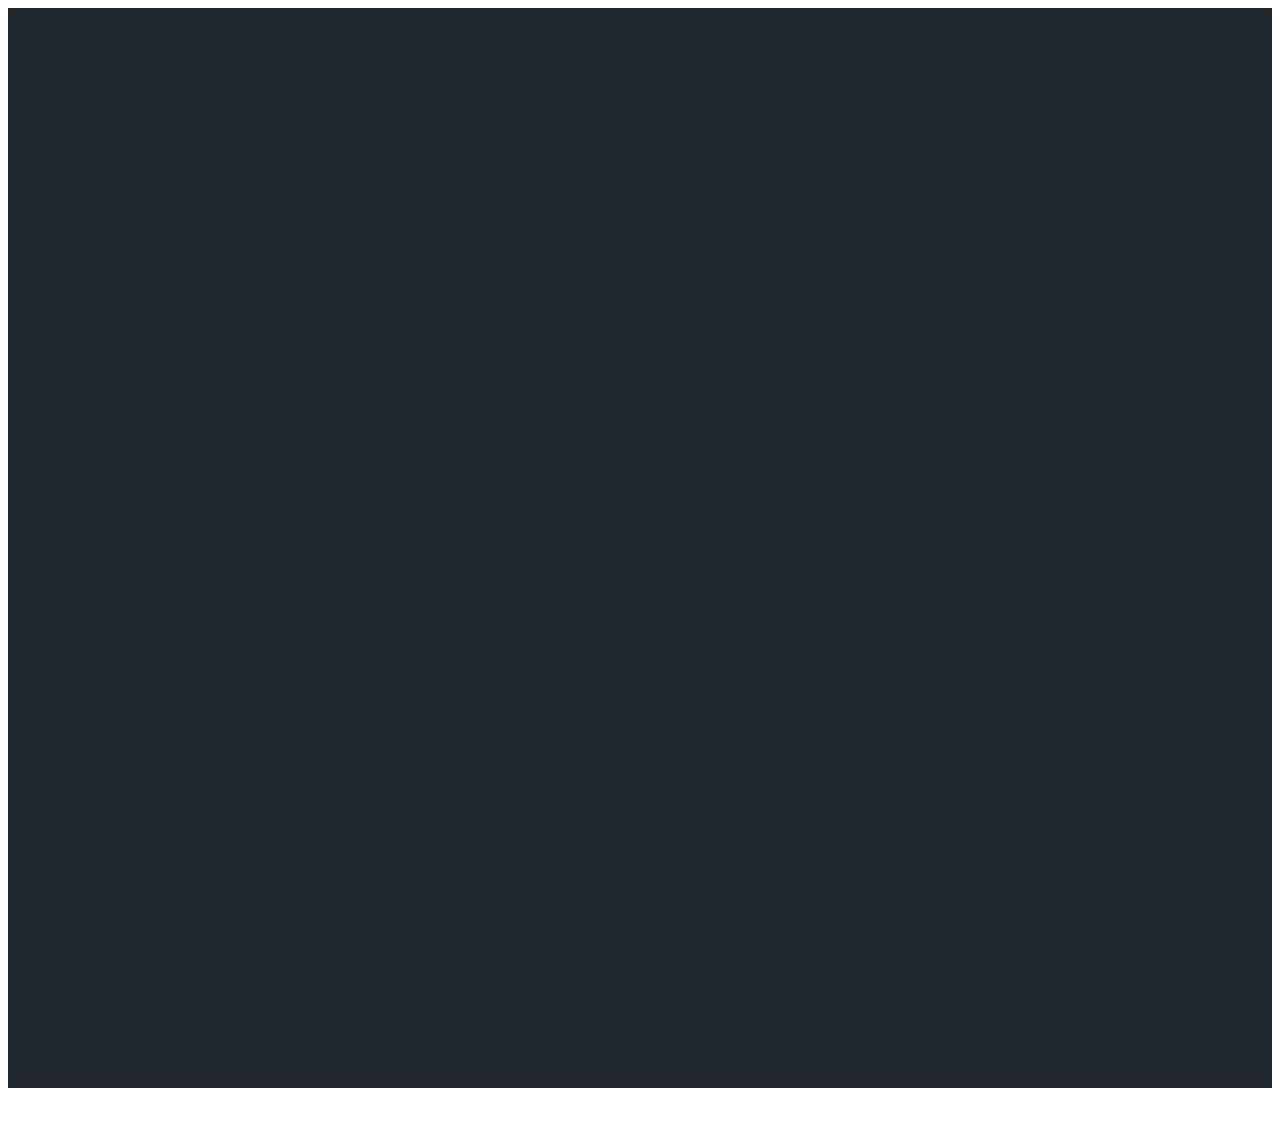
==== index.html @ f66562d5 "Initial dashboard code" ====
<!DOCTYPE html><html><head></head><body><div class="v5_1267"><div class="v5_1268"><div class="v5_1269"><div class="name"></div><div class="name"></div><div class="name"></div></div><div class="v5_1273"><div class="name"></div><div class="name"></div><div class="name"></div><div class="name"></div><div class="name"></div></div><div class="v5_1279"><div class="name"></div><div class="name"></div></div></div><div class="name"></div></div></body></html> <br/><br/> <style>* {
  box-sizing: border-box;
}
body {
  font-size: 14px;
}
.v5_1267 {
  width: 100%;
  height: 1080px;
  background: rgba(30,37,43,1);
  opacity: 1;
  position: relative;
  top: 0px;
  left: 0px;
  overflow: hidden;
}
.v5_1268 {
  width: 100%;
  height: 950px;
  background: url("../images/v5_1268.png");
  background-repeat: no-repeat;
  background-position: center center;
  background-size: cover;
  margin: 20px;
  opacity: 1;
  position: absolute;
  top: 100px;
  left: 40px;
  overflow: hidden;
}
.v5_1269 {
  width: 210px;
  height: 842px;
  background: url("../images/v5_1269.png");
  background-repeat: no-repeat;
  background-position: center center;
  background-size: cover;
  margin: 20px;
  opacity: 1;
  position: relative;
  top: 0px;
  left: 0px;
  overflow: hidden;
}
.name {
  color: #fff;
}
.name {
  color: #fff;
}
.name {
  color: #fff;
}
.v5_1273 {
  width: 785px;
  height: 950px;
  background: url("../images/v5_1273.png");
  background-repeat: no-repeat;
  background-position: center center;
  background-size: cover;
  margin: 20px;
  opacity: 1;
  position: absolute;
  top: 0px;
  left: 230px;
  overflow: hidden;
}
.name {
  color: #fff;
}
.name {
  color: #fff;
}
.name {
  color: #fff;
}
.name {
  color: #fff;
}
.name {
  color: #fff;
}
.v5_1279 {
  width: 325px;
  height: 880px;
  background: url("../images/v5_1279.png");
  background-repeat: no-repeat;
  background-position: center center;
  background-size: cover;
  margin: 20px;
  opacity: 1;
  position: absolute;
  top: 0px;
  left: 119px;
  overflow: hidden;
}
.name {
  color: #fff;
}
.name {
  color: #fff;
}
.name {
  color: #fff;
}
</style>
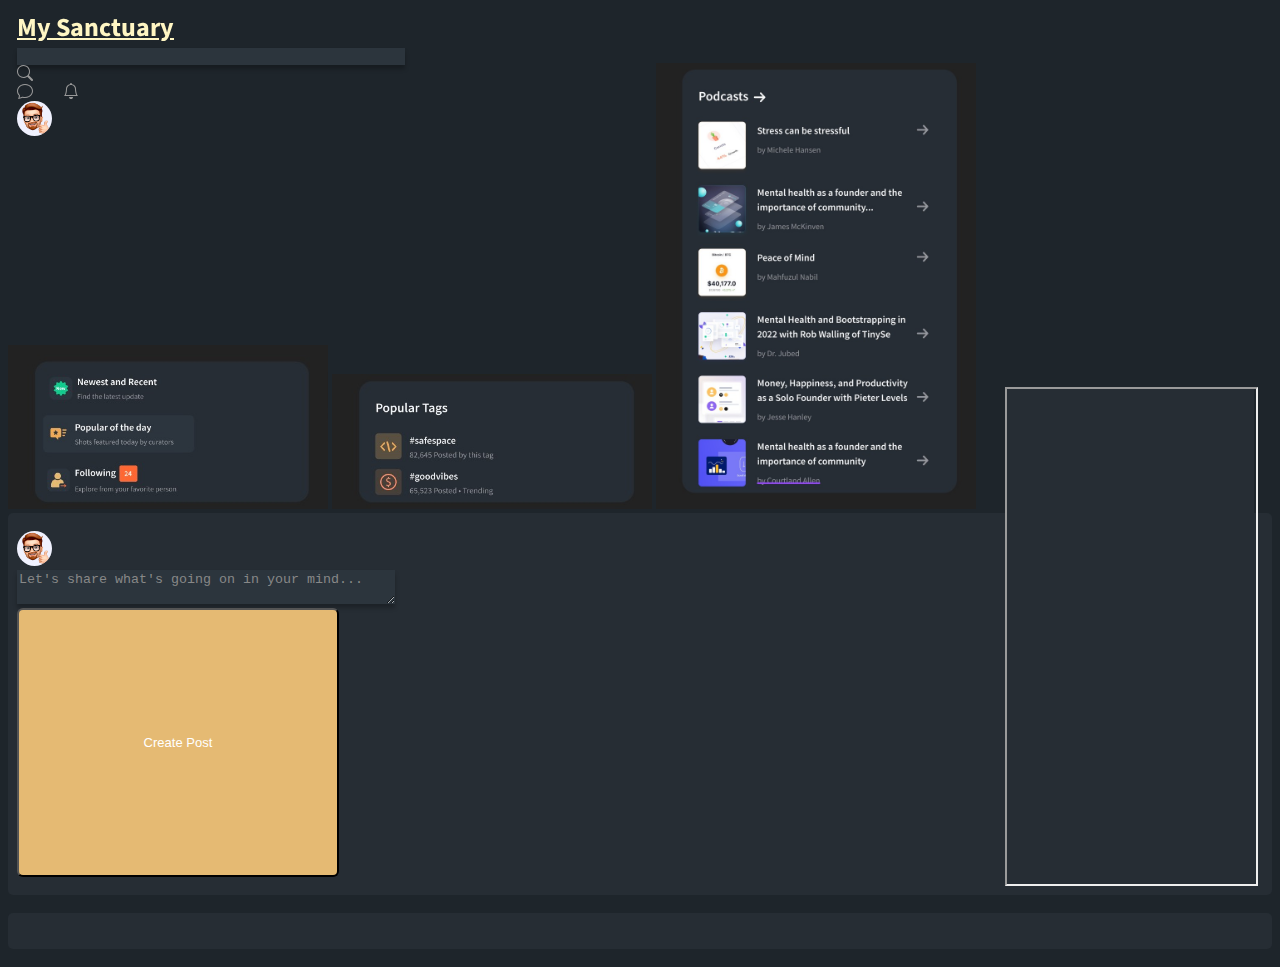
==== commit 77b5c5f2: "updated frontend and backend" ====
--- a/index.html
+++ b/index.html
@@ -1,106 +1,160 @@
-<!DOCTYPE html><html><head></head><body><div class="v5_1267"><div class="v5_1268"><div class="v5_1269"><div class="name"></div><div class="name"></div><div class="name"></div></div><div class="v5_1273"><div class="name"></div><div class="name"></div><div class="name"></div><div class="name"></div><div class="name"></div></div><div class="v5_1279"><div class="name"></div><div class="name"></div></div></div><div class="name"></div></div></body></html> <br/><br/> <style>* {
-  box-sizing: border-box;
-}
-body {
-  font-size: 14px;
-}
-.v5_1267 {
-  width: 100%;
-  height: 1080px;
-  background: rgba(30,37,43,1);
-  opacity: 1;
-  position: relative;
-  top: 0px;
-  left: 0px;
-  overflow: hidden;
-}
-.v5_1268 {
-  width: 100%;
-  height: 950px;
-  background: url("../images/v5_1268.png");
-  background-repeat: no-repeat;
-  background-position: center center;
-  background-size: cover;
-  margin: 20px;
-  opacity: 1;
-  position: absolute;
-  top: 100px;
-  left: 40px;
-  overflow: hidden;
-}
-.v5_1269 {
-  width: 210px;
-  height: 842px;
-  background: url("../images/v5_1269.png");
-  background-repeat: no-repeat;
-  background-position: center center;
-  background-size: cover;
-  margin: 20px;
-  opacity: 1;
-  position: relative;
-  top: 0px;
-  left: 0px;
-  overflow: hidden;
-}
-.name {
-  color: #fff;
-}
-.name {
-  color: #fff;
-}
-.name {
-  color: #fff;
-}
-.v5_1273 {
-  width: 785px;
-  height: 950px;
-  background: url("../images/v5_1273.png");
-  background-repeat: no-repeat;
-  background-position: center center;
-  background-size: cover;
-  margin: 20px;
-  opacity: 1;
-  position: absolute;
-  top: 0px;
-  left: 230px;
-  overflow: hidden;
-}
-.name {
-  color: #fff;
-}
-.name {
-  color: #fff;
-}
-.name {
-  color: #fff;
-}
-.name {
-  color: #fff;
-}
-.name {
-  color: #fff;
-}
-.v5_1279 {
-  width: 325px;
-  height: 880px;
-  background: url("../images/v5_1279.png");
-  background-repeat: no-repeat;
-  background-position: center center;
-  background-size: cover;
-  margin: 20px;
-  opacity: 1;
-  position: absolute;
-  top: 0px;
-  left: 119px;
-  overflow: hidden;
-}
-.name {
-  color: #fff;
-}
-.name {
-  color: #fff;
-}
-.name {
-  color: #fff;
-}
-</style>
+<!doctype html>
+<html lang="en">
+
+<head>
+    <meta charset="utf-8">
+    <meta name="viewport" content="width=device-width, initial-scale=1">
+    <title>Bootstrap demo</title>
+    <link href="https://cdn.jsdelivr.net/npm/bootstrap@5.3.0-alpha1/dist/css/bootstrap.min.css" rel="stylesheet"
+        integrity="sha384-GLhlTQ8iRABdZLl6O3oVMWSktQOp6b7In1Zl3/Jr59b6EGGoI1aFkw7cmDA6j6gD" crossorigin="anonymous">
+
+    <link href="https://fonts.googleapis.com/css?family=Source+Sans Pro&display=swap" rel="stylesheet">
+    <link rel="stylesheet" href="https://cdn.jsdelivr.net/npm/bootstrap-icons@1.10.3/font/bootstrap-icons.css">
+    <link rel="stylesheet" href="css/styles.css">
+</head>
+
+<body style="background-color: #1E252B;">
+
+    <nav class="row custom-nav bg-dark  align-items-center ">
+        <div class="col-2 offset-1">
+            <a class="navbar-brand title" href="#">My Sanctuary</a>
+        </div>
+        <div class="col-3 offset-3">
+            <form action="#" method="post" class="row align-items-center ">
+                <div class="col-10 "><input class="form-control search-input" type="text"></div>
+                <div class="col-2">
+                    <i class="bi bi-search" style="color: #999;"></i>
+                </div>
+            </form>
+        </div>
+        <div class="col-1 d-flex">
+            <i class="bi bi-chat" style="color: #999; margin-right: 2vw;"></i>
+            <i class="bi bi-bell" style="color: #999; margin-right: 2vw;"></i>
+        </div>
+        <div class="col-2 d-flex  align-items-center">
+            <img class="user-image" width="35vh" src="./images/memoji_boys_3_15.png" style="margin-right: 1vw;">
+            <span style="color: white;font-weight: bold;" id="username_text1">Username</span>
+        </div>
+    </nav>
+    <div class="row" style="margin-top: 10vh;">
+        <div class="col-3">
+            <div class="flex flex-column" style="margin-top: -3vh;">
+                <img src="images/filter_image.jpeg" style="max-width: 25vw;">
+                <img src="images/popular_tags.jpeg" style="max-width: 25vw;">
+                <img src="images/podcast.jpeg" style="max-width: 25vw;">
+            </div>
+
+        </div>
+        <div class="col-6">
+            <div class="row align-items-center create-post-div">
+                <div class="col-1">
+                    <img class="user-image" width="35vh" src="images/memoji_boys_3_15.png">
+                </div>
+                <div class="col-9">
+                    <form action="#">
+                        <textarea class="form-control search-input" id="postVent"
+                            placeholder="Let's share what's going on in your mind..."></textarea>
+                    </form>
+                </div>
+                <div class="col-2 ">
+                    <button onclick="createPost()" class="create-post-btn">Create Post</button>
+                </div>
+            </div>
+            <div id="post_vent" class="row view-post-div">
+                <!-- <div class="container">
+                    <div class="row">
+                        <div class="col-10" id="post_title">
+                            Blockchain developer best practices on innovationchain
+                        </div>
+                        <div class="col-1 offset-1">
+                            <svg xmlns="http://www.w3.org/2000/svg" width="16" height="16" style="color: white;"
+                                fill="currentColor" class="bi bi-heart" viewBox="0 0 16 16">
+                                <path
+                                    d="m8 2.748-.717-.737C5.6.281 2.514.878 1.4 3.053c-.523 1.023-.641 2.5.314 4.385.92 1.815 2.834 3.989 6.286 6.357 3.452-2.368 5.365-4.542 6.286-6.357.955-1.886.838-3.362.314-4.385C13.486.878 10.4.28 8.717 2.01L8 2.748zM8 15C-7.333 4.868 3.279-3.04 7.824 1.143c.06.055.119.112.176.171a3.12 3.12 0 0 1 .176-.17C12.72-3.042 23.333 4.867 8 15z" />
+                            </svg>
+                        </div>
+                    </div>
+                    <div class="d-flex flex-row" id="post_tags">
+                        <div class="p2 tag-text">finance</div>
+                        <div class="p2 tag-text">bitcoin</div>
+                        <div class="p2 tag-text">crypto</div>
+                    </div>
+                    <div class="row">
+                        <div class="col-1">
+                            <img class="user-image" width="35vh" src="images/memoji_boys_3_15.png">
+                        </div>
+                        <div class="col-2">
+                            <div class="row">
+                                <div class="col-12 username-text">
+                                    username1
+                                </div>
+                                <div class="col-12 date-text">
+                                    02/05/2013
+                                </div>
+                            </div>
+                        </div>
+                        <div class="col-2 offset-5 likes-text">
+                            231 Likes
+                        </div>
+                        <div class="col-2 comments-text">
+                            21 Comments
+                        </div>
+                    </div>
+                </div> -->
+            </div>
+        </div>
+        <div class="col-3">
+
+            <div class="healer-points-div">
+                <div class="row ">
+                    <div style="color: white;">My Healer Points <i class="bi bi-arrow-right"></i></div>
+                </div>
+                <div class="row align-items-center">
+                    <div class="col-5" style="font-size: 6ch; color: white; padding-left: 2vw;">34</div>
+                    <div class="col-7">
+                        <div class="row align-items-center">
+                            <div class="col-3">
+                                <img class="user-image" width="25vw" src="images/memoji_boys_3_15.png"
+                                    style="margin-right: 1vw;">
+                            </div>
+                            <div class="username-text col-5" id="username_text2">Username</div>
+                        </div>
+                    </div>
+                </div>
+                <div style="color: white;">
+                    <ol>
+                        <li style="margin-bottom: 1vh;">
+                            <img class="user-image" width="25vw" src="images/memoji_boys_3_15.png"
+                                style="margin-right: 0.4vw;">username1
+                        </li>
+                        <li style="margin-bottom: 1vh;">
+                            <img class="user-image" width="25vw" src="images/memoji_boys_3_15.png"
+                                style="margin-right: 0.4vw;">username2
+                        </li>
+                        <li>
+                            <img class="user-image" width="25vw" src="images/memoji_boys_3_15.png"
+                                style="margin-right: 0.4vw;">username3
+                        </li>
+                        <!-- <li style="margin-bottom: 2vh;"><img class="user-image" width="25vw"
+                                src="images/memoji_boys_3_15.png" style="margin-right: 0.4vw;">username4</li>
+                        <li style="margin-bottom: 2vh;"><img class="user-image" width="25vw"
+                                src="images/memoji_boys_3_15.png" style="margin-right: 0.4vw;">username5</li> -->
+                    </ol>
+                </div>
+            </div>
+
+            <div class="chatbot d-flex flex-column">
+                <iframe width="100%" height="100%" allow="microphone;"
+                    src="https://console.dialogflow.com/api-client/demo/embedded/fb186bde-5b59-42fc-b309-c71556ca3b7f"></iframe>
+            </div>
+        </div>
+    </div>
+
+    <script src="https://cdn.jsdelivr.net/npm/bootstrap@5.3.0-alpha1/dist/js/bootstrap.bundle.min.js"
+        integrity="sha384-w76AqPfDkMBDXo30jS1Sgez6pr3x5MlQ1ZAGC+nuZB+EYdgRZgiwxhTBTkF7CXvN"
+        crossorigin="anonymous"></script>
+    <script src="./js/requests.js"></script>
+
+</body>
+
+</html>--- a/css/styles.css
+++ b/css/styles.css
@@ -0,0 +1,101 @@
+.title{
+	font-family: 'Source Sans Pro';
+	font-style: normal;
+	font-weight: 700;
+	font-size: 26px;
+	line-height: 38px;
+	color: #FFF6C3;
+
+}
+.custom-nav{
+	position: fixed;
+	padding: 1vh;
+	top: 0;
+	width: 100%;
+}
+#post_title{
+	color: white;
+}
+.username-text{
+	color: white;
+	font-size: 1.1ch;
+	font-weight: bold;
+}
+.date-text{
+	color: #999;
+	font-size: 0.8ch;
+}
+.likes-text{
+	color: #999;
+	font-size: 1ch;
+}
+.comments-text{
+	color: #AAA;
+	font-size: 1ch;
+}
+.tag-text { 
+	background-color: #2C353D;
+	border-radius:20px;
+	padding: 4px 10px;
+	color:rgba(197.0000034570694, 208.0000028014183, 230.00000149011612, 1);
+	font-family:Source Sans Pro;
+	text-align:left;
+	font-size:10px;
+	letter-spacing:0;
+	line-height:px;
+	margin: 1% 1% 2% 0%;
+
+}
+.chatbot{
+	color: white;
+	position: fixed;
+	bottom: 2vh;
+	background-color: #262D34;
+	height: 55vh;
+	right: 2vw;
+	width: 19.5vw;
+}
+
+.healer-points-div{
+	background-color: #262D34;
+	right: 2vw;
+	padding: 1% 2% 0% 2%;
+	position: fixed;
+	height: 31vh;
+}
+.create-post-div{
+	background-color: #262D34;
+	padding: 2vh 1vh 2vh 1vh;
+	border-radius: 5px;
+	margin-bottom: 2vh;
+}
+.view-post-div{
+	background-color: #262D34;
+	padding: 2vh 1vh 2vh 1vh;
+	border-radius: 5px;
+	margin-bottom: 2vh;
+}
+.search-input{ 
+	box-shadow:0px 4px 4px rgba(0, 0, 0, 0.25);
+	background-color: #2C353D;
+	color: white;
+	border: 0px;
+	height: 'auto';
+	min-width:30%;
+	max-width:100%;
+}
+.search-input::placeholder {
+	color: #888;
+	opacity: 1; /* Firefox */
+  }
+.user-image { 
+	border-radius:500px;
+	background-color:rgba(240.00000089406967, 241.00000083446503, 254.00000005960464, 1);
+}
+.create-post-btn { 
+	background-color:rgba(229.00000154972076, 186.0000041127205, 115.00000074505806, 1);
+	border-radius:6px;
+	padding: 10%;
+	color: white;
+	font-size: small;
+}